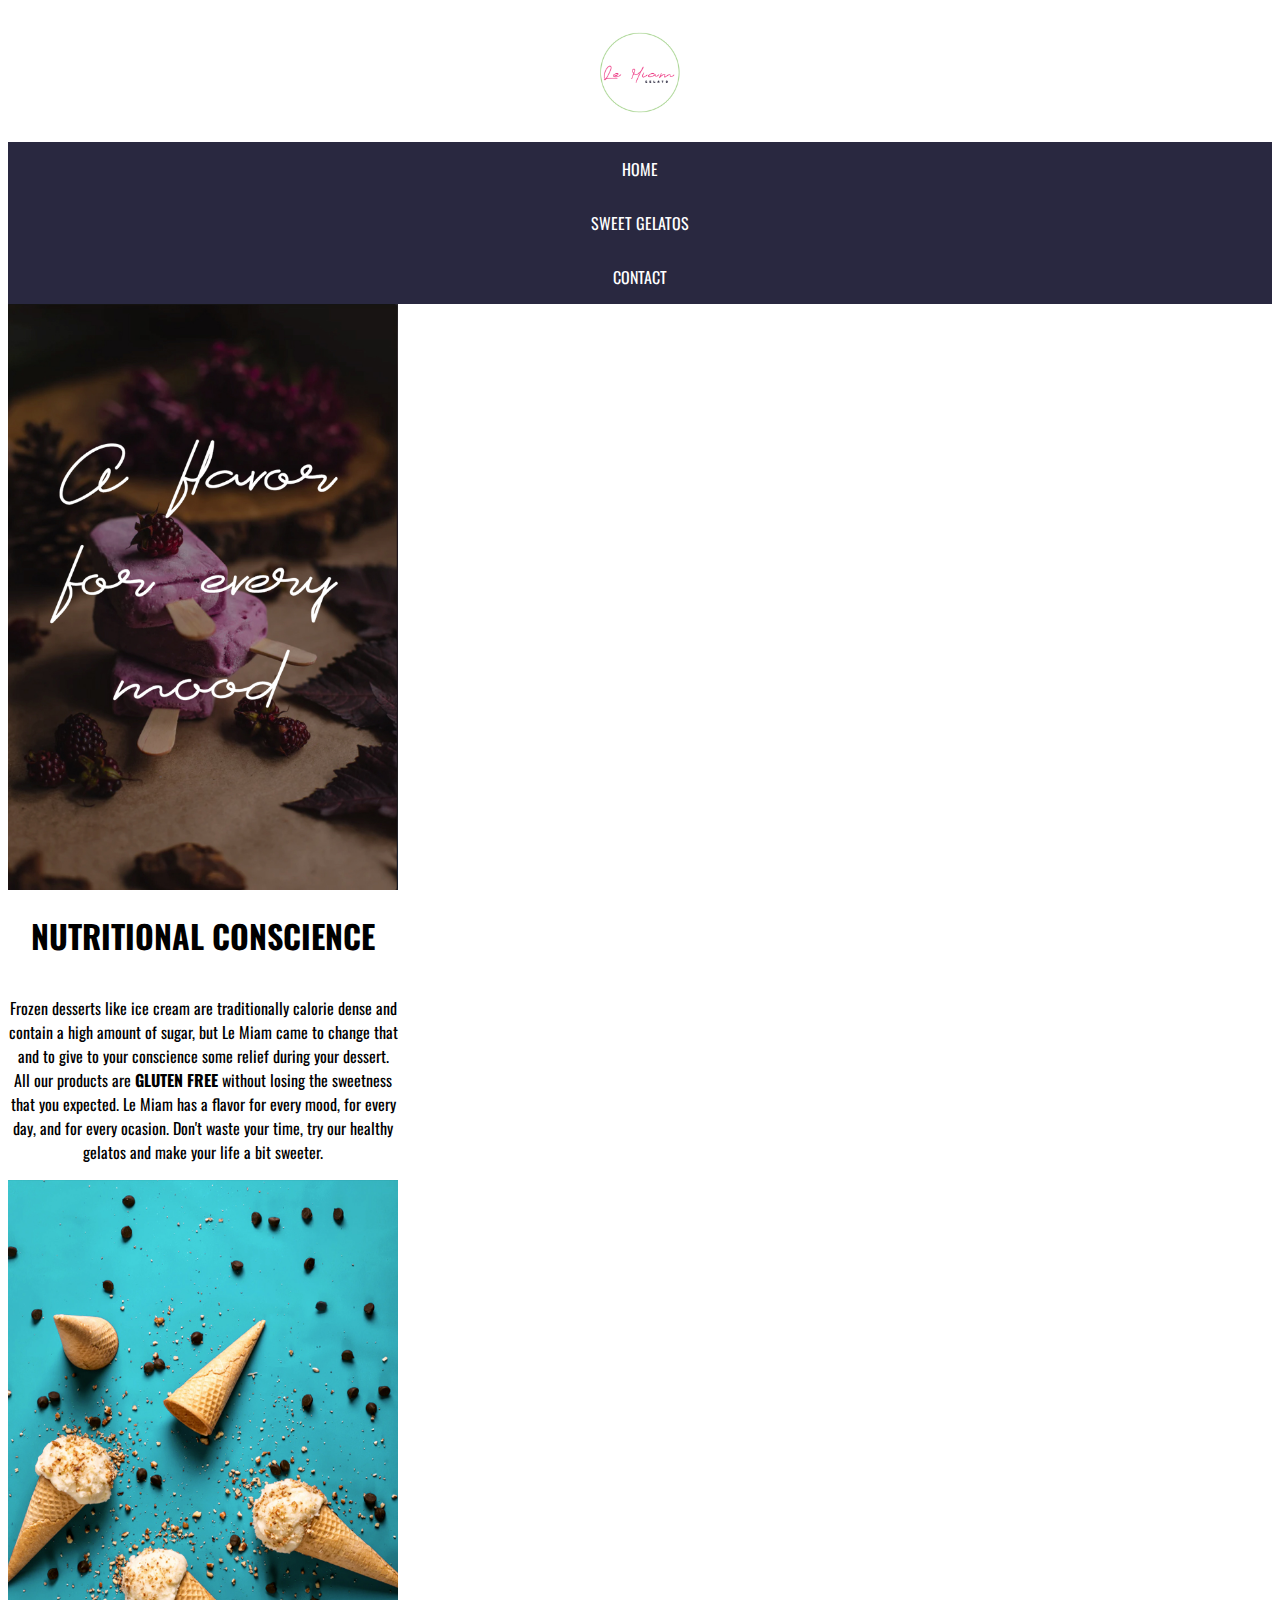
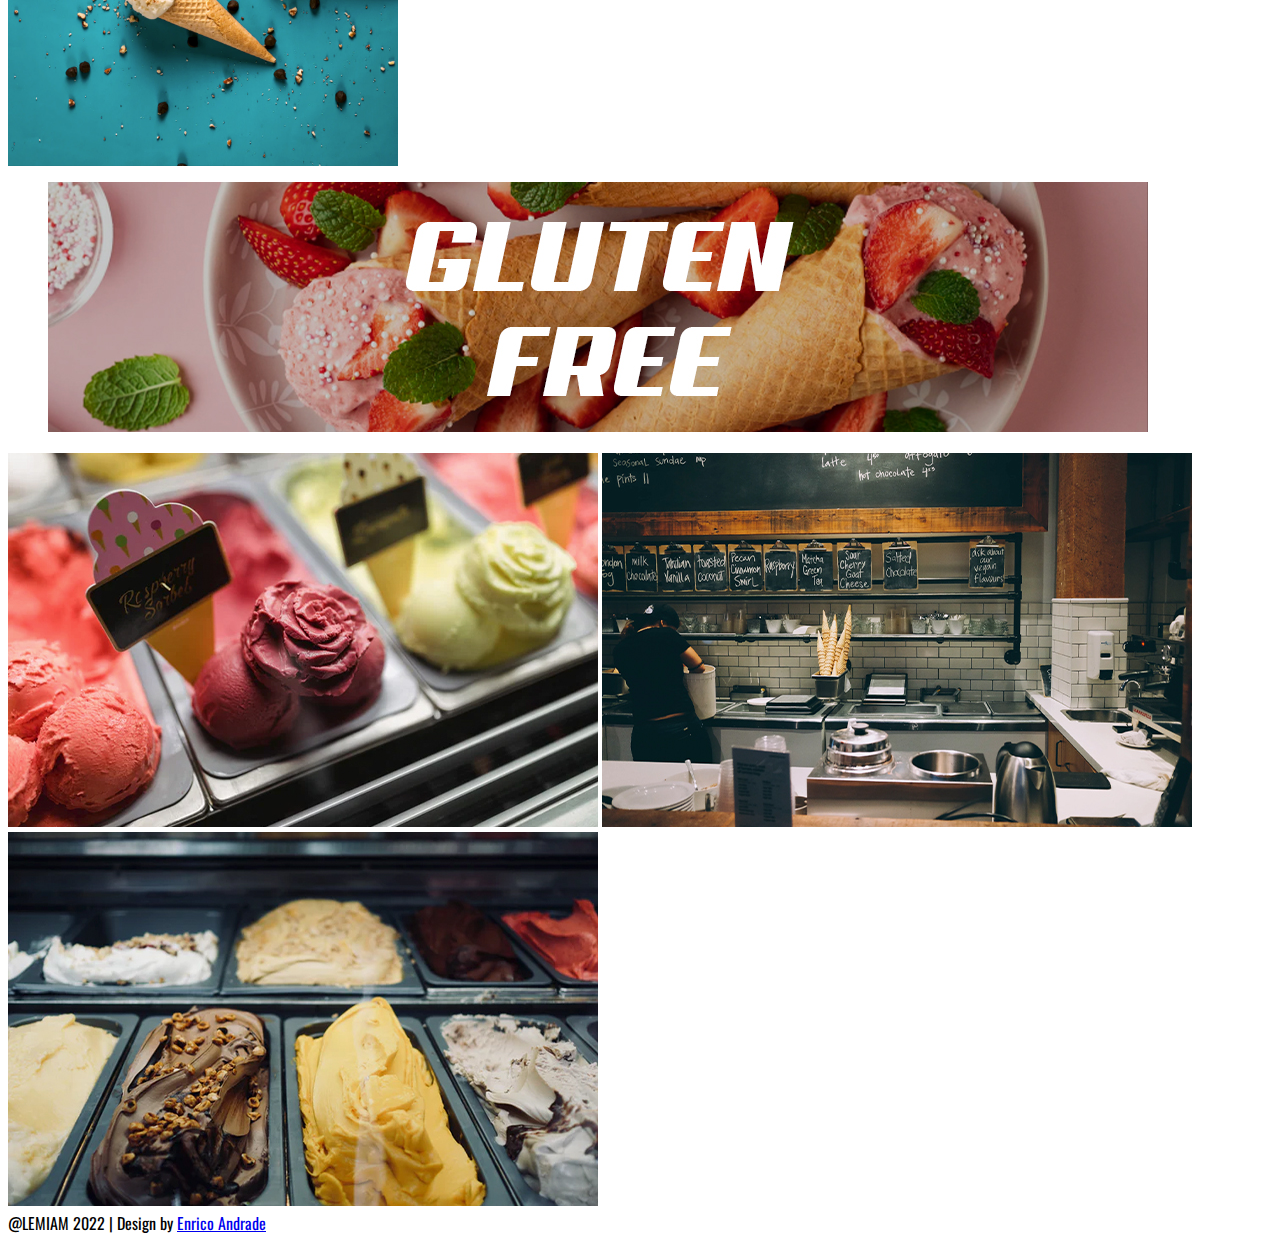
==== index.html @ c08361d5 "Adds Grid" ====
<!DOCTYPE html>
<html lang="en">
<head>
    <meta charset="UTF-8">
    <meta http-equiv="X-UA-Compatible" content="IE=edge">
    <meta name="viewport" content="width=device-width, initial-scale=1.0">
    <link rel="preconnect" href="https://fonts.googleapis.com"> 
    <link rel="preconnect" href="https://fonts.gstatic.com" crossorigin> 
    <link href="https://fonts.googleapis.com/css2?family=Oswald:wght@300;700&display=swap" rel="stylesheet">
    <link href="css/main.css" rel="stylesheet">
    <title>Enrico Andrade - Mid-term</title>
</head>
<body>
    <div class="container">
        <header>
            <nav>
                <ul>
                    <li><a href="index.html">HOME</a></li>
                    <li><a href="sweet.html">SWEET GELATOS</a></li>
                    <li><a href="contact.html">CONTACT</a></li>
                    <li><img src="images/logo.png" alt="logo"</li>
                </ul>
            </nav>
        </header>
        <main>
            <div class="welcome">
                <div class="box">
                    <img src="images/pic1.jpg" alt="a flavor">
                </div>
                <div class="box">
                    <h1>NUTRITIONAL CONSCIENCE</h1>
                    <p>Frozen desserts like ice cream are traditionally calorie dense and contain a high amount of sugar, but Le Miam came to change that and to give to your conscience some relief during your dessert. All our products are <strong>GLUTEN FREE</strong> without losing the sweetness that you expected. Le Miam has a flavor for every mood, for every day, and for every ocasion. Don't waste your time, try our healthy gelatos and make your life a bit sweeter. </p>
                </div>
                <div class="box">
                    <img src="images/pic2.jpg" alt="blue cone"> 
                </div> 
            </div>
        </main>
        <figure>
            <picture>
                <source srcset="
                images/pic3-390x200.jpg"
                media="(max-width:390px)">
                <source srcset="
                images/pic3-1100x250.jpg"
                media="(max-width:1100px)"> 
                <img src="images/pic3-1100x250.jpg"  alt="gluten">
            </picture>
        </figure>
        <div class="store">
            <img src="images/pic-4.jpg" alt="frozen types">
            <img src="images/pic-5.jpg" alt="store">
            <img src="images/pic-6.jpg" alt="frozen yellow">
        </div>
        <footer>
            @LEMIAM 2022 | Design by <a href="https://www.instagram.com/ricoguerrero_">Enrico Andrade</a>
        </footer>
    </div>
</body>
</html>
---- css/main.css ----
body{
    font-family: 'Oswald', sans-serif;
}

nav ul{
    background-color: #292840;
    color: white;
    display: flex;
    flex-direction: column;
    align-items: center;
    justify-content: center;
    list-style-type: none;
    padding: 0;
    margin: 0;
}

nav li{
    padding: 15px;
}

li:nth-child(4){
    background-color: white;
    width: 100%;
    text-align: center;
    order: -1;
    padding: 0;
}

nav a,
nav a:link,
nav a:visited{
    display: inline-block;
    text-decoration: none;
    color: white;
}

nav a:hover,
nav a:focus{
    text-decoration: underline;
    transition: transform .5s;
    transform: scale(1.4);
}

li img{
    width: 100px;
}

.box{
    width: 390px;
    display: grid;
    text-align: center;
}

.box img{
    width: 390px;
}
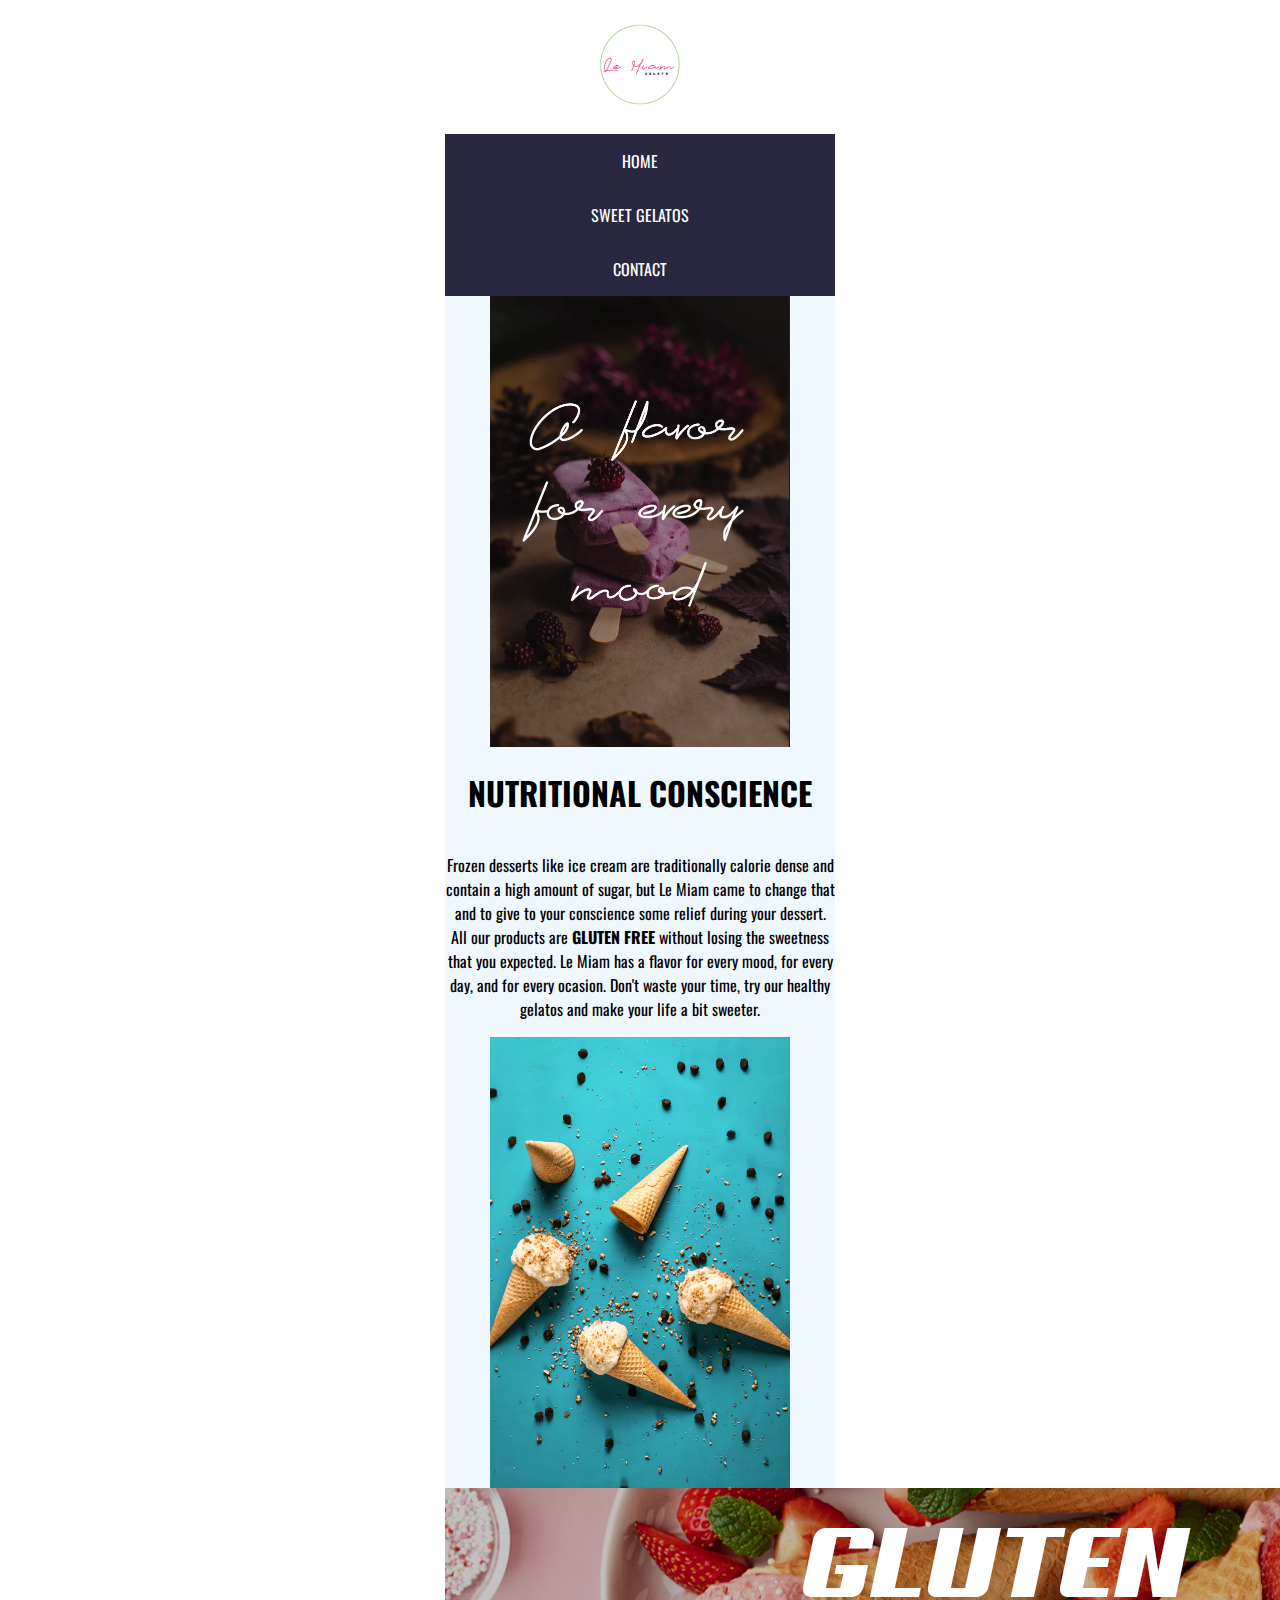
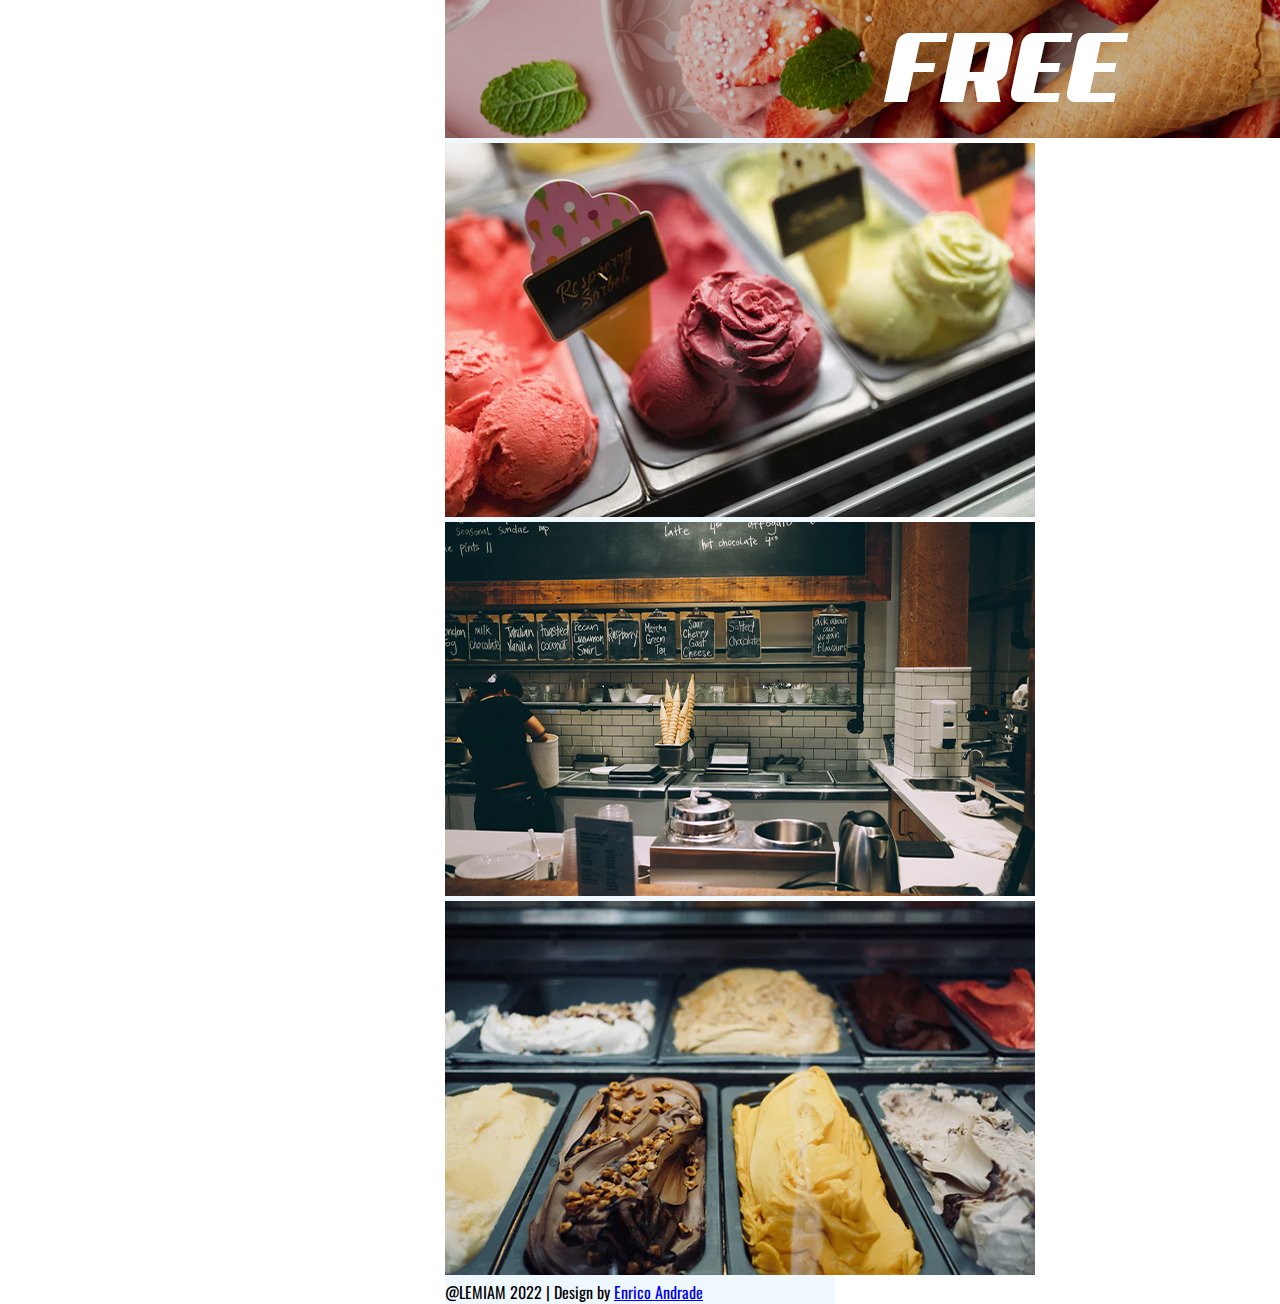
==== commit 82d31e45: "Adds link target" ====
--- a/index.html
+++ b/index.html
@@ -48,12 +48,18 @@
             </picture>
         </figure>
         <div class="store">
-            <img src="images/pic-4.jpg" alt="frozen types">
-            <img src="images/pic-5.jpg" alt="store">
-            <img src="images/pic-6.jpg" alt="frozen yellow">
+            <div class="gallery">
+                <img src="images/pic-4.jpg" alt="frozen types">
+            </div>
+            <div class="gallery">
+                <img src="images/pic-5.jpg" alt="store">
+            </div>
+            <div class="gallery">
+                <img src="images/pic-6.jpg" alt="frozen yellow">
+            </div>
         </div>
         <footer>
-            @LEMIAM 2022 | Design by <a href="https://www.instagram.com/ricoguerrero_">Enrico Andrade</a>
+            @LEMIAM 2022 | Design by <a href="https://www.instagram.com/ricoguerrero_" target="_blank">Enrico Andrade</a>
         </footer>
     </div>
 </body>
--- a/css/main.css
+++ b/css/main.css
@@ -1,7 +1,13 @@
 body{
     font-family: 'Oswald', sans-serif;
+    margin: 0;
 }
 
+.container{
+    width: 390px;
+    margin: auto;
+    background-color: aliceblue;
+}
 nav ul{
     background-color: #292840;
     color: white;
@@ -52,5 +58,10 @@
 }
 
 .box img{
-    width: 390px;
+    width: 300px;
+    margin: auto;
+}
+
+figure{
+    margin: 0;
 }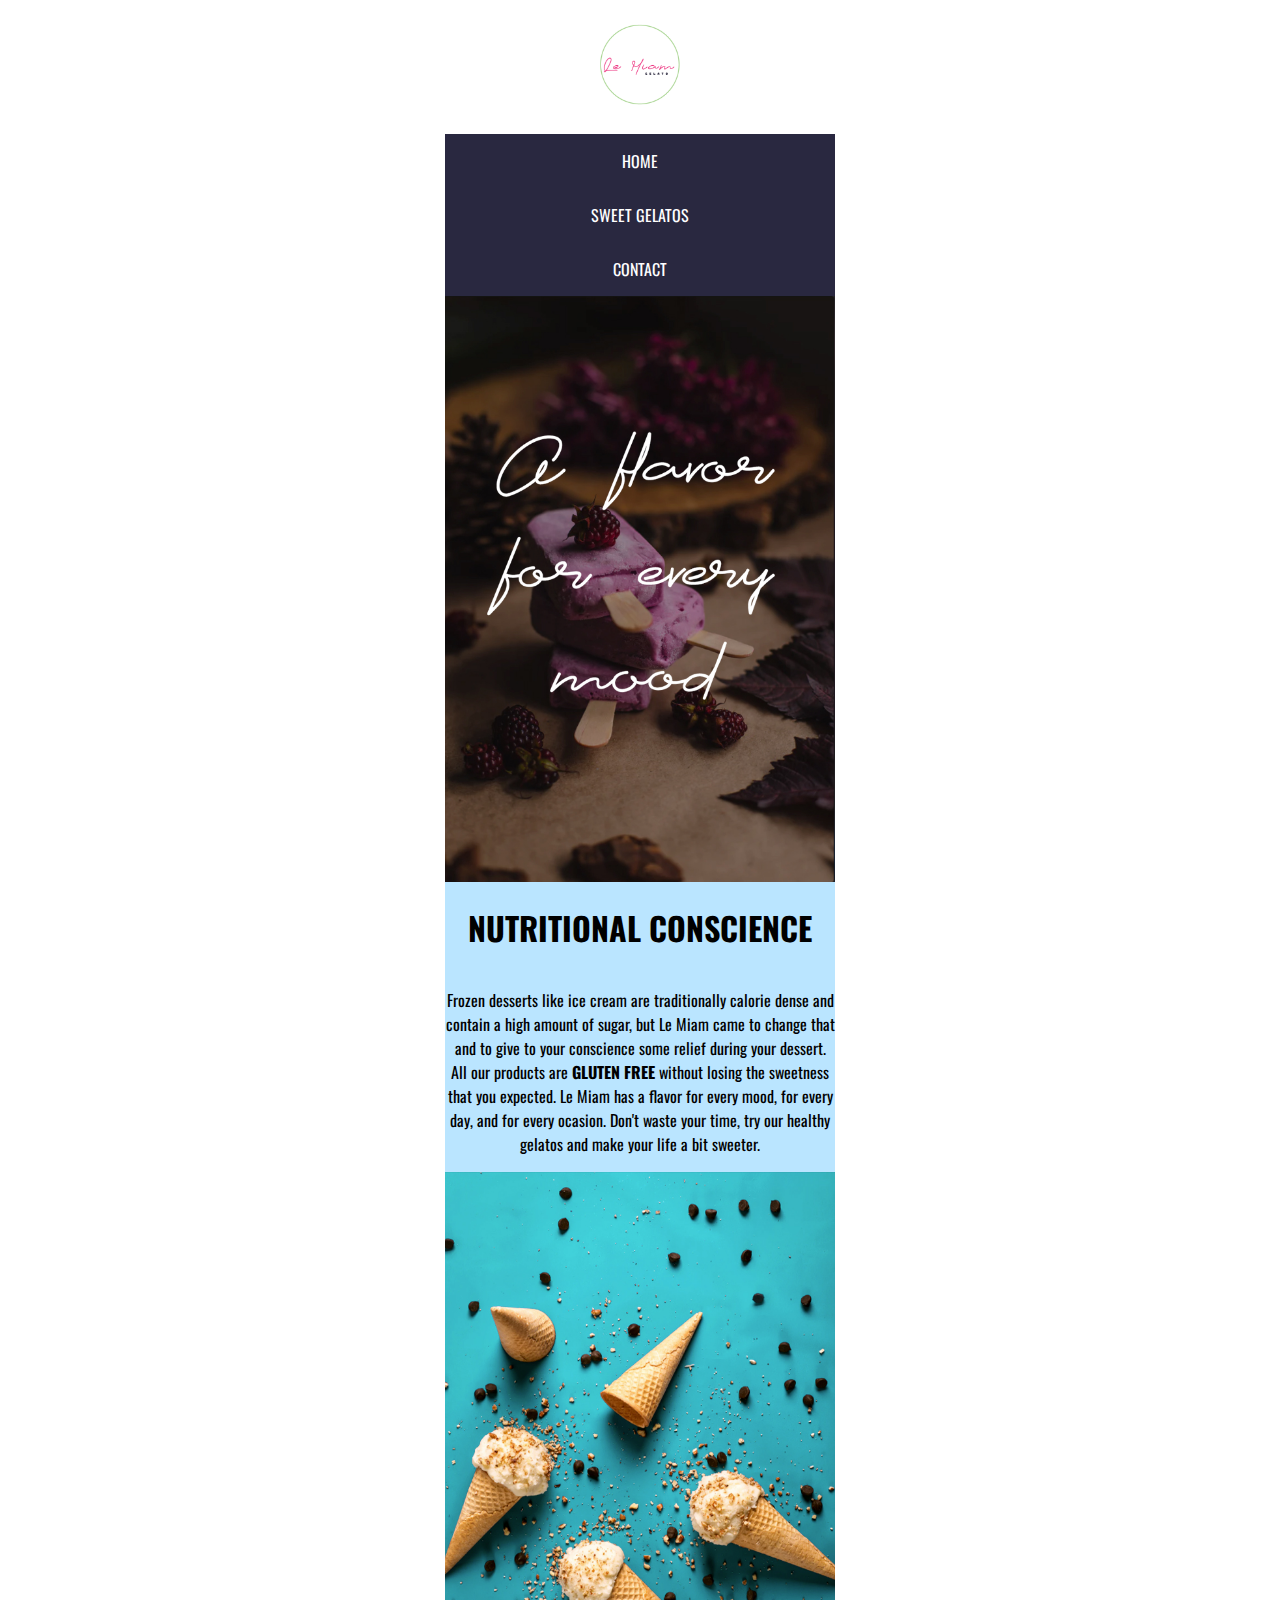
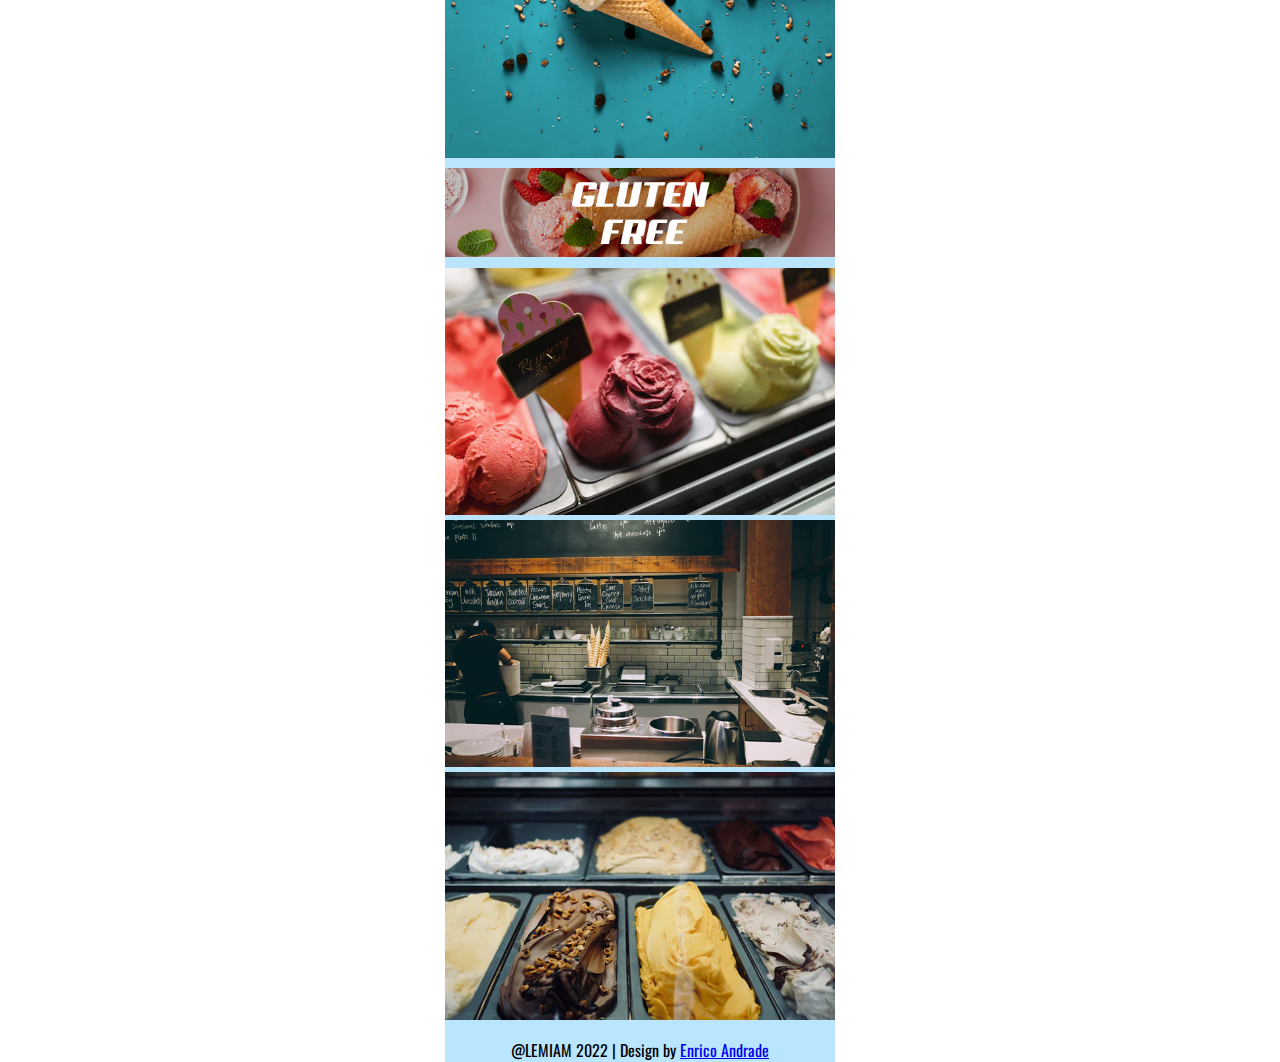
==== commit 24549b99: "Adds background" ====
--- a/index.html
+++ b/index.html
@@ -59,7 +59,7 @@
             </div>
         </div>
         <footer>
-            @LEMIAM 2022 | Design by <a href="https://www.instagram.com/ricoguerrero_" target="_blank">Enrico Andrade</a>
+            @LEMIAM 2022 | Design by <a href="https://www.instagram.com/ricoguerrero_">Enrico Andrade</a>
         </footer>
     </div>
 </body>
--- a/css/main.css
+++ b/css/main.css
@@ -6,7 +6,10 @@
 .container{
     width: 390px;
     margin: auto;
-    background-color: aliceblue;
+    background-image: url("../images/bg.png");
+    background-color: #bae5ff;
+    background-position: bottom;
+    background-size: cover;
 }
 nav ul{
     background-color: #292840;
@@ -51,17 +54,38 @@
     width: 100px;
 }
 
-.box{
+.box, .gallery{
     width: 390px;
     display: grid;
     text-align: center;
 }
 
-.box img{
-    width: 300px;
+.box img, .gallery img{
+    width: 390px;
     margin: auto;
 }
 
 figure{
     margin: 0;
+    margin-top: 10px;
+    margin-bottom: 6px;
+}
+
+picture img{
+    width: 390px;
+}
+
+/* .store{
+    background-image: url("../images/bg.png");
+    background-color: #bae5ff;
+    background-position: center;
+} */
+
+.gallery{
+    margin-top: 5px;
+}
+
+footer{
+    margin-top: 18px;
+    text-align: center;
 }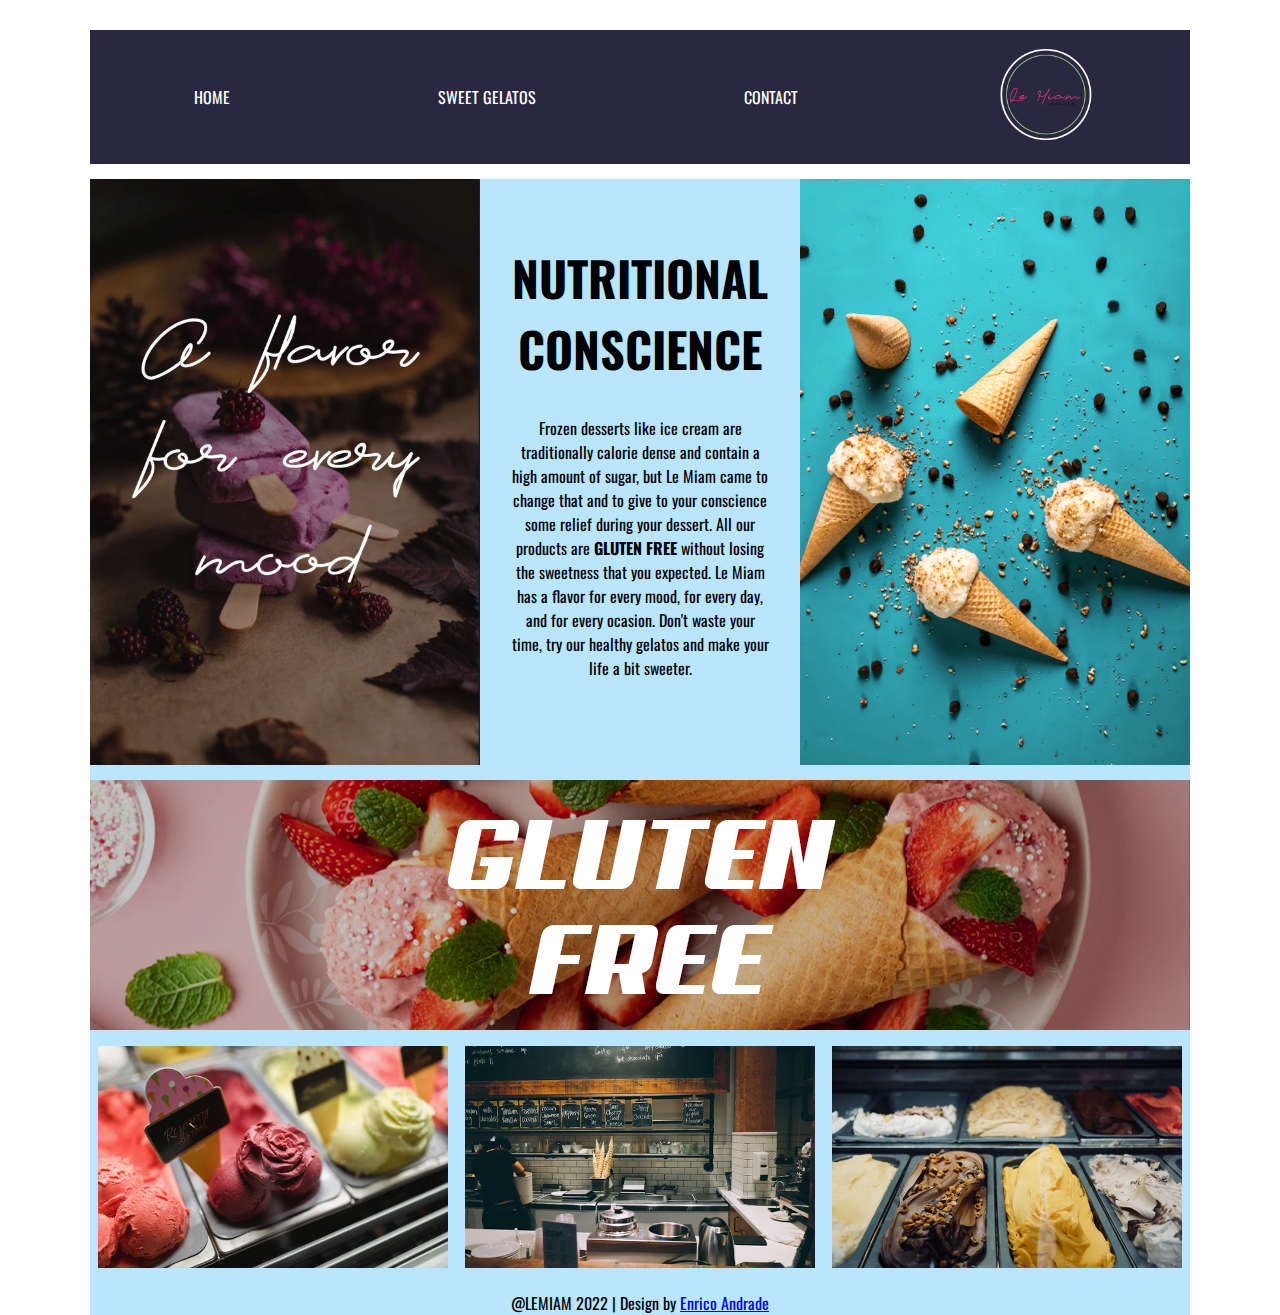
==== commit 38325186: "Adds contact page" ====
--- a/index.html
+++ b/index.html
@@ -11,6 +11,7 @@
     <title>Enrico Andrade - Mid-term</title>
 </head>
 <body>
+    <!-- Container to add a background image -->
     <div class="container">
         <header>
             <nav>
@@ -23,6 +24,7 @@
             </nav>
         </header>
         <main>
+            <!-- DIV to use GRID to align content on desktop and mobile version -->
             <div class="welcome">
                 <div class="box">
                     <img src="images/pic1.jpg" alt="a flavor">
@@ -37,6 +39,7 @@
             </div>
         </main>
         <figure>
+            <!-- Adds a photo with a smaller proportion to the mobile version -->
             <picture>
                 <source srcset="
                 images/pic3-390x200.jpg"
@@ -59,7 +62,7 @@
             </div>
         </div>
         <footer>
-            @LEMIAM 2022 | Design by <a href="https://www.instagram.com/ricoguerrero_">Enrico Andrade</a>
+            @LEMIAM 2022 | Design by <a href="https://www.instagram.com/ricoguerrero_" target="blank">Enrico Andrade</a>
         </footer>
     </div>
 </body>
--- a/css/main.css
+++ b/css/main.css
@@ -1,6 +1,13 @@
 body{
     font-family: 'Oswald', sans-serif;
     margin: 0;
+}
+
+h1{
+    font-size: 3rem;
+}
+h2{
+    font-size: 1.5rem;
 }
 
 .container{
@@ -27,6 +34,7 @@
     padding: 15px;
 }
 
+/* Change the logo order for mobile version */
 li:nth-child(4){
     background-color: white;
     width: 100%;
@@ -43,6 +51,7 @@
     color: white;
 }
 
+/* adds animation on nav buttons */
 nav a:hover,
 nav a:focus{
     text-decoration: underline;
@@ -54,10 +63,22 @@
     width: 100px;
 }
 
-.box, .gallery{
+.welcome, .store, .getintouch, .wrapper{
     width: 390px;
     display: grid;
     text-align: center;
+}
+
+.getintouch{
+    background-color: white;
+}
+
+.getintouch p{
+    padding: 30px;
+}
+
+.contact img{
+    padding-top: 30px;
 }
 
 .box img, .gallery img{
@@ -71,15 +92,9 @@
     margin-bottom: 6px;
 }
 
-picture img{
+picture img, .contact img, iframe{
     width: 390px;
 }
-
-/* .store{
-    background-image: url("../images/bg.png");
-    background-color: #bae5ff;
-    background-position: center;
-} */
 
 .gallery{
     margin-top: 5px;
@@ -88,4 +103,53 @@
 footer{
     margin-top: 18px;
     text-align: center;
+}
+
+@media screen and (min-width: 1100px){
+    .container, .welcome, .store, .wrapper, .getintouch{
+        width: 1100px;
+    }
+
+    nav{
+        padding-top: 30px;
+        padding-bottom: 15px;
+        background-color: white;
+    }
+
+    nav ul{
+        flex-direction: row;
+        justify-content:space-around;
+    }
+
+    li:nth-child(4){
+        order: 1;
+        width: 10%;
+        background-color: #292840;
+    }
+
+    .welcome, .store, .wrapper{
+        grid-auto-flow: column;
+    }
+
+    .box:nth-child(2){
+        padding: 30px;
+    }
+
+    picture img{
+        width: 1100px;
+    }
+
+    .gallery img{
+        width: 350px;
+    }
+
+    .contact img{
+        width: 550px;
+    }
+
+    iframe{
+        width: 450px;
+        height: 485px;
+    }
+
 }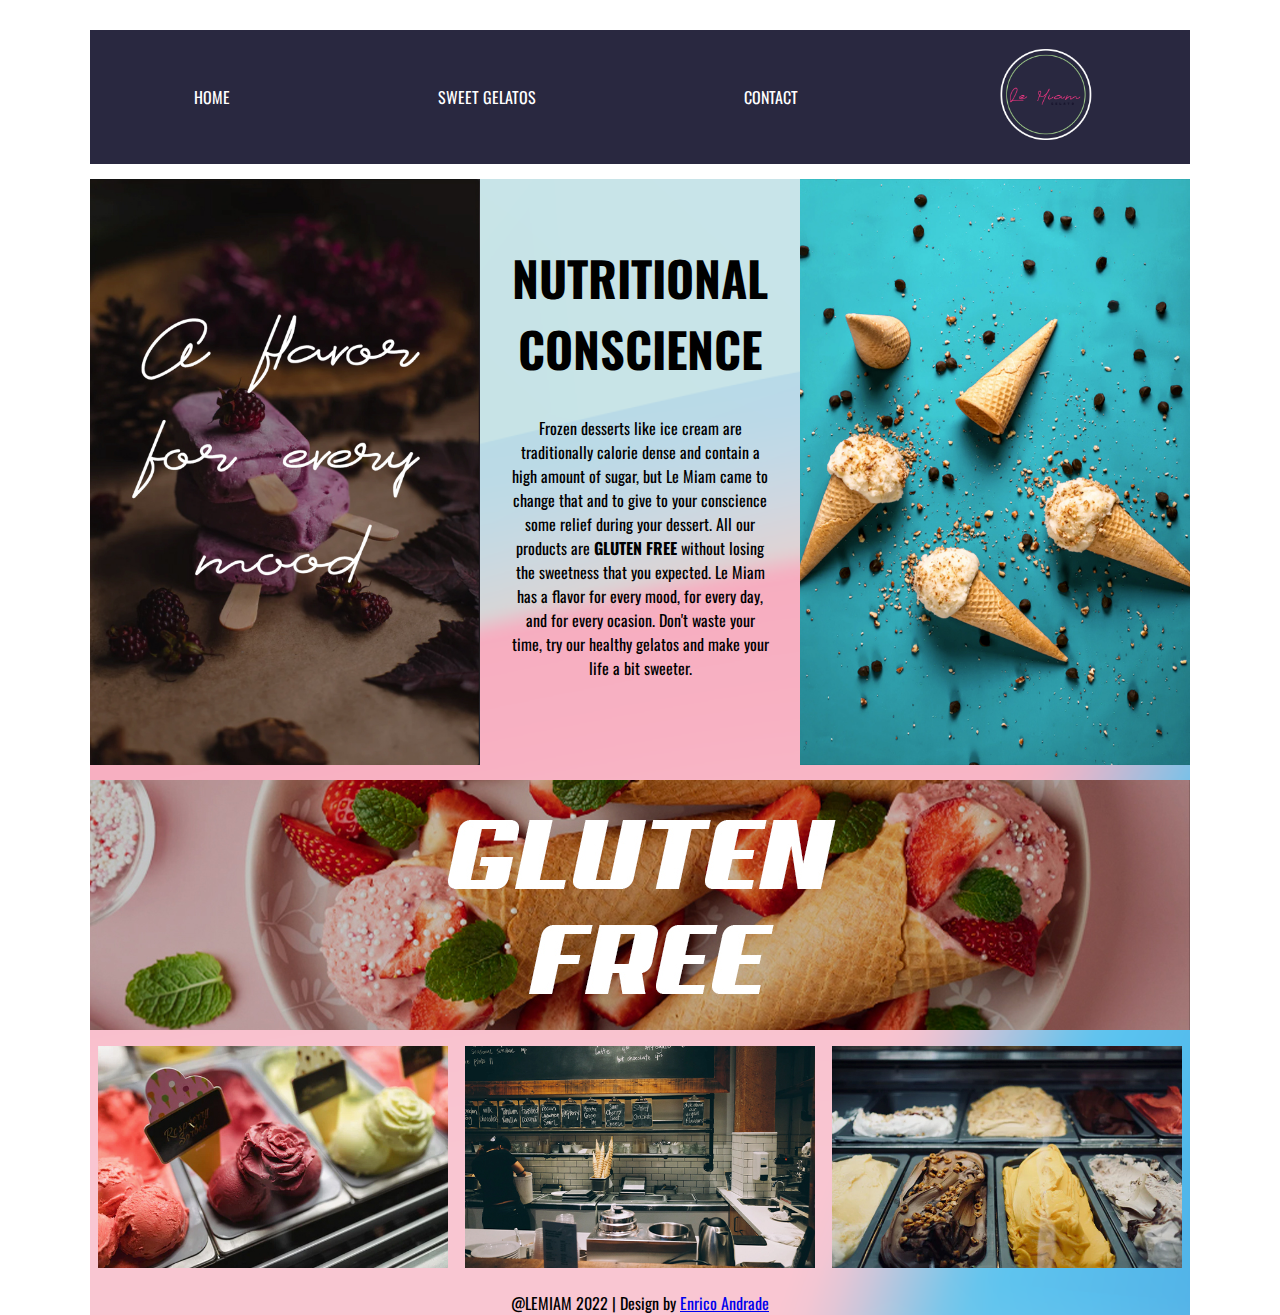
==== commit a5dcfcdc: "Validates index" ====
--- a/index.html
+++ b/index.html
@@ -19,7 +19,8 @@
                     <li><a href="index.html">HOME</a></li>
                     <li><a href="sweet.html">SWEET GELATOS</a></li>
                     <li><a href="contact.html">CONTACT</a></li>
-                    <li><img src="images/logo.png" alt="logo"</li>
+                    <!-- Image with a class of rotate to add animation on CSS -->
+                    <li><img src="images/logo.png" class="rotate" alt="logo"></li>
                 </ul>
             </nav>
         </header>
@@ -52,13 +53,37 @@
         </figure>
         <div class="store">
             <div class="gallery">
-                <img src="images/pic-4.jpg" alt="frozen types">
+                <picture>
+                    <source srcset="
+                    images/pic-4_397x252.jpg"
+                    media="(max-width:390px)">
+                    <source srcset="
+                    images/pic-4.jpg"
+                    media="(max-width:1100px)"> 
+                    <img src="images/pic-4.jpg"  alt="frozen types">
+                </picture>
             </div>
             <div class="gallery">
-                <img src="images/pic-5.jpg" alt="store">
+                <picture>
+                    <source srcset="
+                    images/pic-5_397x252.jpg"
+                    media="(max-width:390px)">
+                    <source srcset="
+                    images/pic-5.jpg"
+                    media="(max-width:1100px)"> 
+                    <img src="images/pic-5.jpg"  alt="store">
+                </picture>
             </div>
             <div class="gallery">
-                <img src="images/pic-6.jpg" alt="frozen yellow">
+                <picture>
+                    <source srcset="
+                    images/pic-6_397x252.jpg"
+                    media="(max-width:390px)">
+                    <source srcset="
+                    images/pic-6.jpg"
+                    media="(max-width:1100px)"> 
+                    <img src="images/pic-6.jpg"  alt="frozen yellow">
+                </picture>
             </div>
         </div>
         <footer>
--- a/css/main.css
+++ b/css/main.css
@@ -13,7 +13,7 @@
 .container{
     width: 390px;
     margin: auto;
-    background-image: url("../images/bg.png");
+    background-image: url("../images/Bg.png");
     background-color: #bae5ff;
     background-position: bottom;
     background-size: cover;
@@ -59,11 +59,31 @@
     transform: scale(1.4);
 }
 
+/* adds animation to the logo */
+.rotate {
+    animation: rotation 3s ease-in-out;
+  }
+  
+form{
+    text-align: left;
+    width: 90%;
+    padding: 10px;
+}
+
+  @keyframes rotation {
+    from {
+      transform: rotate(0deg);
+    }
+    to {
+      transform: rotate(359deg);
+    }
+  }
+
 li img{
     width: 100px;
 }
 
-.welcome, .store, .getintouch, .wrapper{
+.welcome, .store, .getintouch, .wrapper, .photos{
     width: 390px;
     display: grid;
     text-align: center;
@@ -100,11 +120,38 @@
     margin-top: 5px;
 }
 
+.wrapper img, .photos img{
+    width: 390px;
+}
+
+textarea {
+    width: 100%;
+    border-radius: 2px;
+    margin: 6px 0;
+    resize: none;
+}
+
+#message {
+    height: 100px;
+    margin-bottom: 15px;
+}
+
+input[type=submit] {
+    background-color: #138c9a;
+    color: #ffffff;
+    text-decoration: none;
+    font-size: 16px;
+    border: none;
+    width: 15%;
+    margin-bottom: 10px;
+}
+
 footer{
     margin-top: 18px;
     text-align: center;
 }
 
+/* DESKTOP VERSION */
 @media screen and (min-width: 1100px){
     .container, .welcome, .store, .wrapper, .getintouch{
         width: 1100px;
@@ -115,7 +162,7 @@
         padding-bottom: 15px;
         background-color: white;
     }
-
+    /* Aligns the nav buttons */
     nav ul{
         flex-direction: row;
         justify-content:space-around;
@@ -146,10 +193,29 @@
     .contact img{
         width: 550px;
     }
-
+    /* adds style to google maps */
     iframe{
         width: 450px;
         height: 485px;
     }
 
+    .photo img{
+        width: 350px;
+    }
+
+    /* GRID to simulate a instagram feed */
+    .photos{
+        grid-template-rows: 350px 350px;
+        grid-template-columns: 1fr 1fr 1fr;
+    }
+
+    .photo{
+        padding: 8px;
+    }
+
+    form{
+        margin: auto;
+        margin-bottom: 30px;
+    }
+
 }